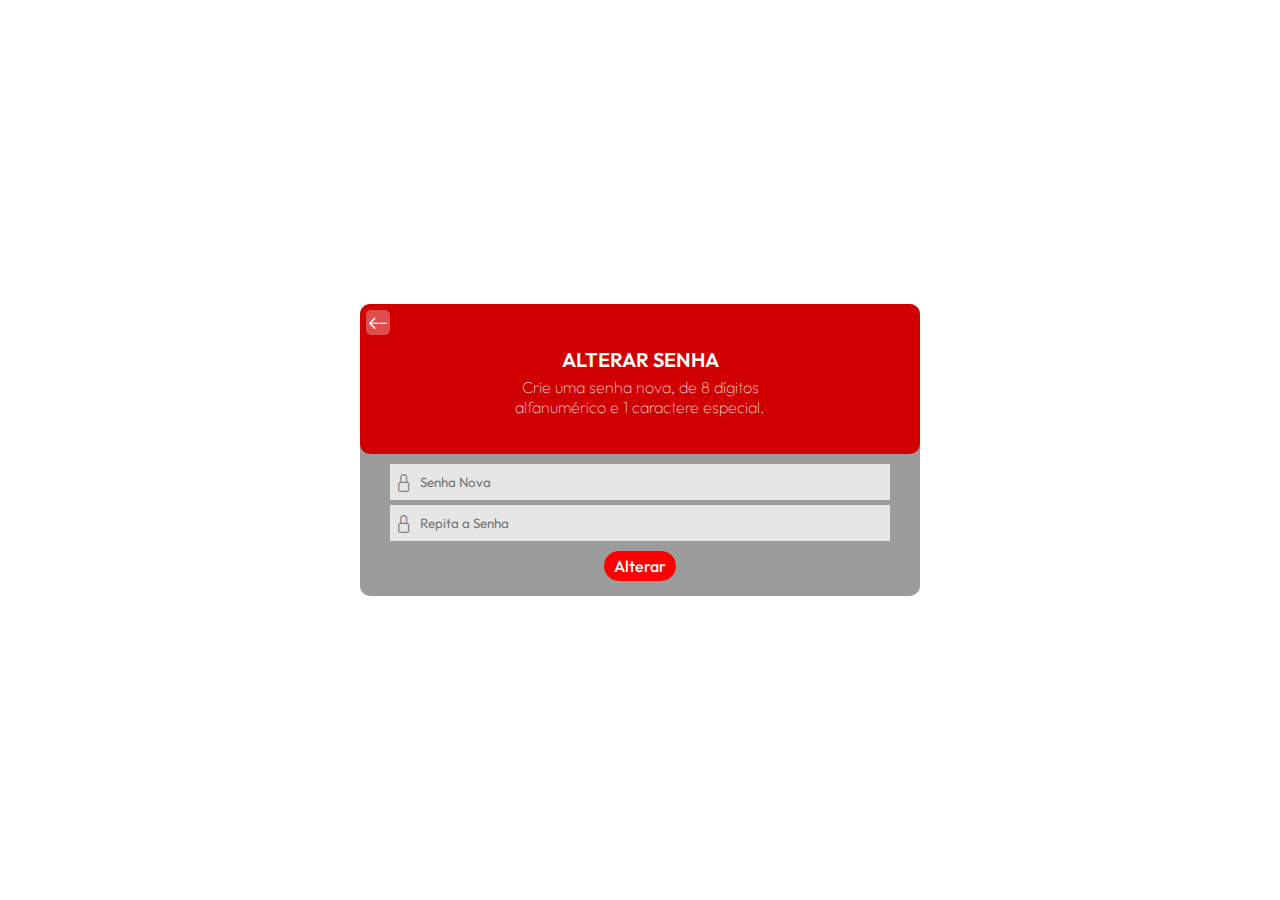
==== alterar_senha.html @ bbb03e6c "Inicio do Projeto Hemodat" ====
<!DOCTYPE html>
<html lang="pt-BR">
<head>
    <meta charset="UTF-8">
    <meta name="viewport" content="width=device-width, initial-scale=1.0">
    <link rel="stylesheet" href="./sources/alt_senha.css">
    <link rel="icon" href="./images/logo_reduzido.ico" type="image/png">
    <link rel="stylesheet" href="https://cdn.jsdelivr.net/npm/bootstrap-icons@1.11.3/font/bootstrap-icons.min.css">
    <title>Hemodat - Alterar Senha</title>
</head>
<body>
    
    <div id="principal">

        <div id="conteudo-cima">
            <a href="./forgot_password.html"><i class="bi bi-arrow-left"></i></a>
            <div id="text">
                <h1>ALTERAR SENHA</h1>
                <p>Crie uma senha nova, de 8 dígitos alfanumérico 
                    e 1 caractere especial.</p>
            </div>
        </div>
        <div id="conteudo-baixo">
            <form id="rec-pass" action="" method="post">
                <div class="input-container">
                    <i class="bi bi-lock"></i>
                    <input type="password" name="senha" placeholder="Senha Nova">
                </div>
                <div class="input-container">
                    <i class="bi bi-lock"></i>
                    <input type="password" name="confirm-senha" placeholder="Repita a Senha">
                </div>
            </form>

            <button type="submit" id="send"><a href="./index.html">Alterar</button></a>
        </div>

    </div>

</body>
</html>
---- sources/alt_senha.css ----
@import url('https://fonts.googleapis.com/css2?family=Outfit:wght@100..900&display=swap');

/* Reset Página */
* {
    margin: 0;
    padding: 0;
    font-family: Outfit, sans-serif;
}

body {
    display: flex;
    justify-content: center;
    align-items: center;
    height: 100vh;
    margin: 0;
    position: relative;
}

a {
    text-decoration: none;
    color: white;
}

#principal {
    background-color: rgb(156, 156, 156);
    border-radius: 10px;
}

#conteudo-cima {
    display: flex;
    background-color: rgb(209, 0, 0);
    padding: 10px 30px 10px;
    border-radius: 10px;
    position: relative;
    justify-content: center;
    align-items: center;
    width: 500px;
    height: 130px;
}

#conteudo-cima i {
    text-align: left;
    background-color: rgb(255, 255, 255,0.3);
    padding: 0 2px;
    border-radius: 5px;
    color: white;
    font-size: 20px;
    position: absolute;
    left: 6px;
    top: 6px;
}

#conteudo-cima i:hover {
    background-color: rgb(255, 255, 255,0.8);
    color:rgb(209, 0, 0);
}

#conteudo-cima h1, p {
    text-align: center;
    color: white;
}

#text {
    display: flex;
    flex-direction: column;
    align-items: center;
}

h1 {
    margin: 5px auto;
    width: 300px;
    font-weight: 600;
    font-size: 20px;
}

p {
    font-weight: 100;
    text-align: center;
    width: 290px;
    font-size: 16px;
}

#conteudo-baixo {
    padding: 10px 30px 15px;
}

#rec-pass {
    display: grid;
    gap: 5px;
}

#rec-pass input {
    width: 100%;
    max-width: 460px;
    /* margin: 0 auto; */
    padding: 10px;
    padding-left: 30px;
    background-color: rgb(230, 230, 230);
    border: none;
    z-index: 0;
}

#rec-pass i {
    color: gray;
    position: absolute;
    margin-top: auto auto;
    font-size: 18px;
    padding-top: 8px;
    padding-left: 5px;
}

#send {
    display: flex;
    margin: 0 auto;
    height: 30px;
    padding: 0 10px;
    align-items: center;
    font-size: 16px;
    font-weight: 500;
    border-radius: 30px;
    border: none;
    background-color: red;
    color: white;
    margin-top: 10px;
    cursor: pointer;
}

#send:hover {
    background-color: rgb(209, 0, 0, 0.75);
}
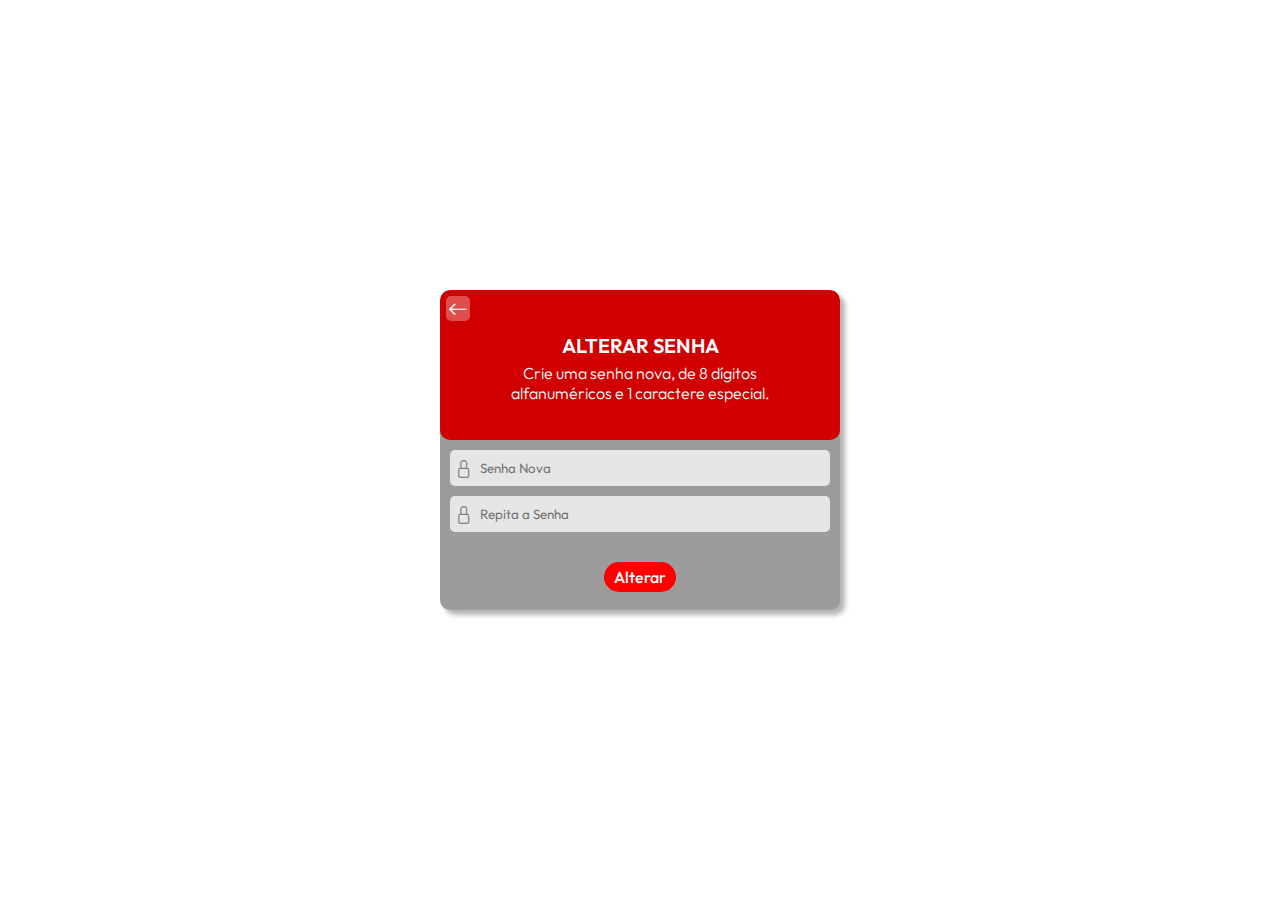
==== commit e3287feb: "Alterações de responsividade" ====
--- a/alterar_senha.html
+++ b/alterar_senha.html
@@ -16,7 +16,7 @@
             <a href="./forgot_password.html"><i class="bi bi-arrow-left"></i></a>
             <div id="text">
                 <h1>ALTERAR SENHA</h1>
-                <p>Crie uma senha nova, de 8 dígitos alfanumérico 
+                <p>Crie uma senha nova, de 8 dígitos alfanuméricos
                     e 1 caractere especial.</p>
             </div>
         </div>
@@ -32,7 +32,7 @@
                 </div>
             </form>
 
-            <button type="submit" id="send"><a href="./index.html">Alterar</button></a>
+            <button type="submit" id="send"><a href="./login.html">Alterar</button></a>
         </div>
 
     </div>
--- a/sources/alt_senha.css
+++ b/sources/alt_senha.css
@@ -24,6 +24,7 @@
 #principal {
     background-color: rgb(156, 156, 156);
     border-radius: 10px;
+    box-shadow: 5px 5px 5px rgb(0, 0, 0, 0.3);
 }
 
 #conteudo-cima {
@@ -74,7 +75,7 @@
 }
 
 p {
-    font-weight: 100;
+    font-weight: 300;
     text-align: center;
     width: 290px;
     font-size: 16px;
@@ -86,17 +87,17 @@
 
 #rec-pass {
     display: grid;
-    gap: 5px;
+    gap: 10px;
 }
 
 #rec-pass input {
     width: 100%;
     max-width: 460px;
-    /* margin: 0 auto; */
     padding: 10px;
     padding-left: 30px;
     background-color: rgb(230, 230, 230);
     border: none;
+    border-radius: 5px;
     z-index: 0;
 }
 
@@ -121,10 +122,118 @@
     border: none;
     background-color: red;
     color: white;
-    margin-top: 10px;
+    margin-top: 30px;
     cursor: pointer;
 }
 
 #send:hover {
     background-color: rgb(209, 0, 0, 0.75);
 }
+
+@media screen and (min-width: 600px) {
+
+    #principal {
+        width: 750px;
+        height: 400px;
+        margin: auto auto;
+        overflow: hidden;
+    }
+
+    #conteudo-esquerda {
+        height: 100%;
+    }
+
+    #conteudo-esquerda h1 {
+        font-size: 20px;
+    }
+
+    #conteudo-esquerda p {
+        font-size: 16px;
+    }
+
+    #login {
+        width: 100px;
+        height: 30px;
+        padding: 0;
+        margin-bottom: 0;
+    }
+}
+
+@media screen and (min-width: 600px) {
+
+    #principal {
+        width: 400px;
+        height: 320px;
+        margin: auto auto;
+        overflow: hidden;
+    }
+
+    #conteudo-cima{
+        max-width: 400px;
+        width: 400px;
+        padding-left: 0;
+        padding-right: 0;
+    }
+
+    #conteudo-cima h1 {
+        font-size: 20px;
+    }
+
+    #conteudo-cima p {
+        font-size: 16px;
+    }
+
+    #conteudo-baixo {
+        padding-left: 10px;
+        padding-right: 10px;
+    }
+
+    #rec-pass {
+        width: 100%;
+        overflow: hidden;
+    }
+
+    #rec-pass input {
+        width: 340px;
+    }
+}
+
+@media screen and (min-width: 400px) and (max-width: 599px){
+
+    #principal {
+        width: 400px;
+        height: 380px;
+        margin: auto auto;
+        overflow: hidden;
+    }
+    
+    #conteudo-cima{
+        max-width: 400px;
+        width: 400px;
+        height: 180px;
+        padding-left: 0;
+        padding-right: 0;
+    }
+
+    #conteudo-cima h1 {
+        font-size: 20px;
+    }
+
+    #conteudo-cima p {
+        font-size: 16px;
+    }
+
+    #conteudo-baixo {
+        padding-left: 10px;
+        padding-right: 10px;
+    }
+
+    #rec-pass {
+        width: 100%;
+        overflow: hidden;
+    }
+
+    #rec-pass input {
+        width: 340px;
+    }
+}